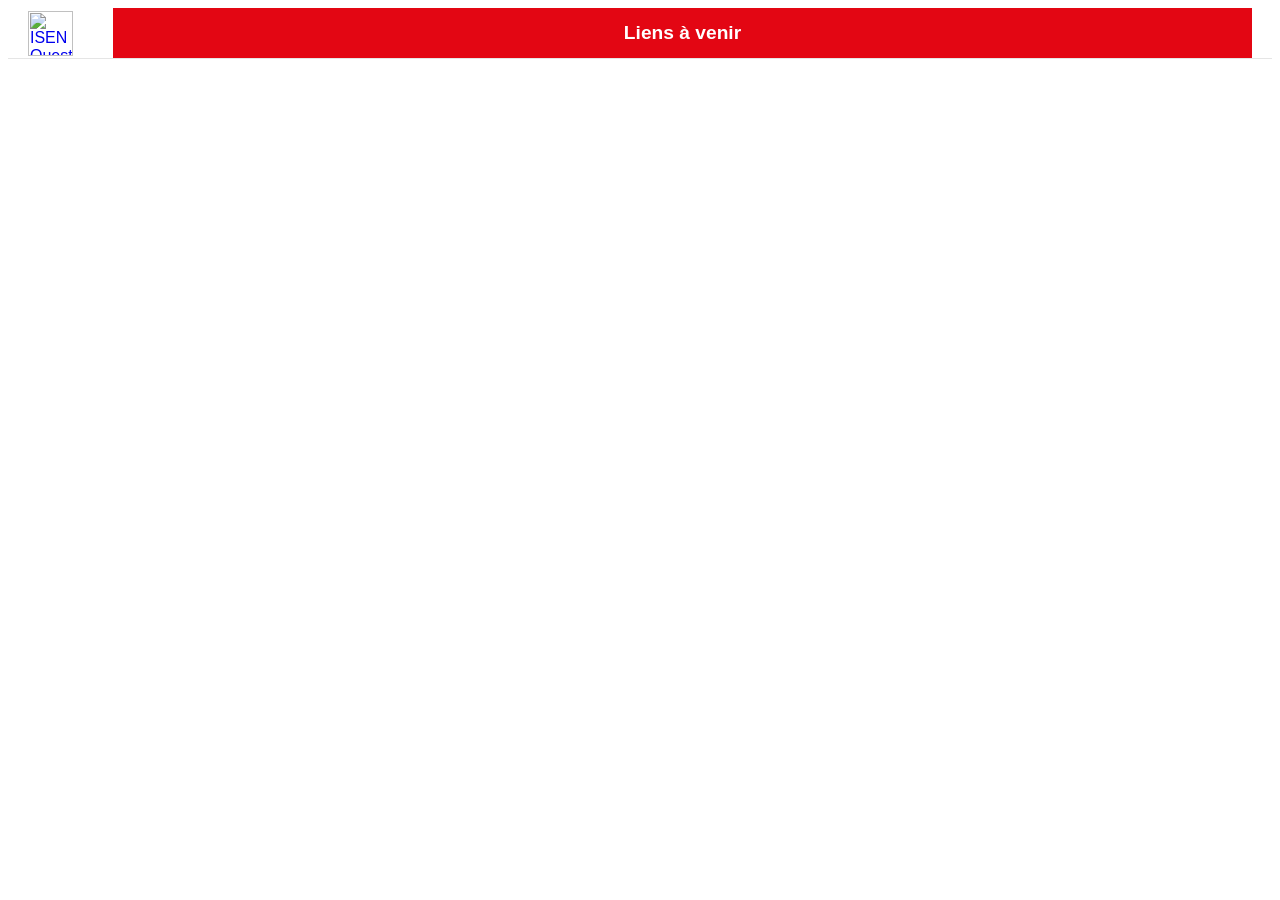
==== apprentissage.html @ 408ec8ad "F15 Header PA E1" ====
<html>
<head>
	<meta charset="UTF-8">
	<meta name="viewport" content="width=device-width, initial-scale=1">
	<title></title>
    <style>
html {
    font-family: Open Sans,sans-serif;
}
/* Conteneur principal du header */
.header-isen {
  background: #fff;
  border-bottom: 1px solid #e5e5e5;
}

/* Organisation interne */
.header-container {
  max-width: 1400px; /* un peu plus large pour aérer */
  margin: 0 auto;
  padding: 0 20px;
  display: flex;
  align-items: center;
  justify-content: space-between;
}

/* Logo */
.header-logo img {
  height: 45px; /* logo moins haut */
  width: auto;
}

/* Navigation */
.header-nav {
  background: #e30613; /* Rouge ISEN */
  flex: 1; /* occupe toute la largeur dispo */
  margin-left: 40px; /* espace entre logo et barre rouge */
}

.header-nav ul {
  list-style: none;
  display: flex;
  justify-content: space-around; /* liens espacés sur toute la largeur */
  margin: 0;
  padding: 0;
}

.header-nav li {
  flex: 1; /* chaque lien occupe une largeur égale */
  text-align: center;
}

.header-nav a {
  display: block;
  padding: 14px 10px;
  font-size: 1.2em;
  font-weight: bold;
  color: #fff;
  transition: background 0.2s;
  text-decoration: none;
}

.header-nav a:hover {
  text-decoration: underline;
}
    </style>
</head>
<body>
<header class="header-isen">
  <div class="header-container">
    <!-- Logo -->
    <a href="/" class="header-logo">
      <img src="https://isen-ouest.fr/wp-content/uploads/2024/07/15/logo-isen-couleur.png" alt="ISEN Ouest">
    </a>

    <!-- Navbar -->
    <nav class="header-nav">
      <ul>
        <li><a href="#">Liens à venir</a></li>
      </ul>
    </nav>
  </div>
</header>


</body>
</html>
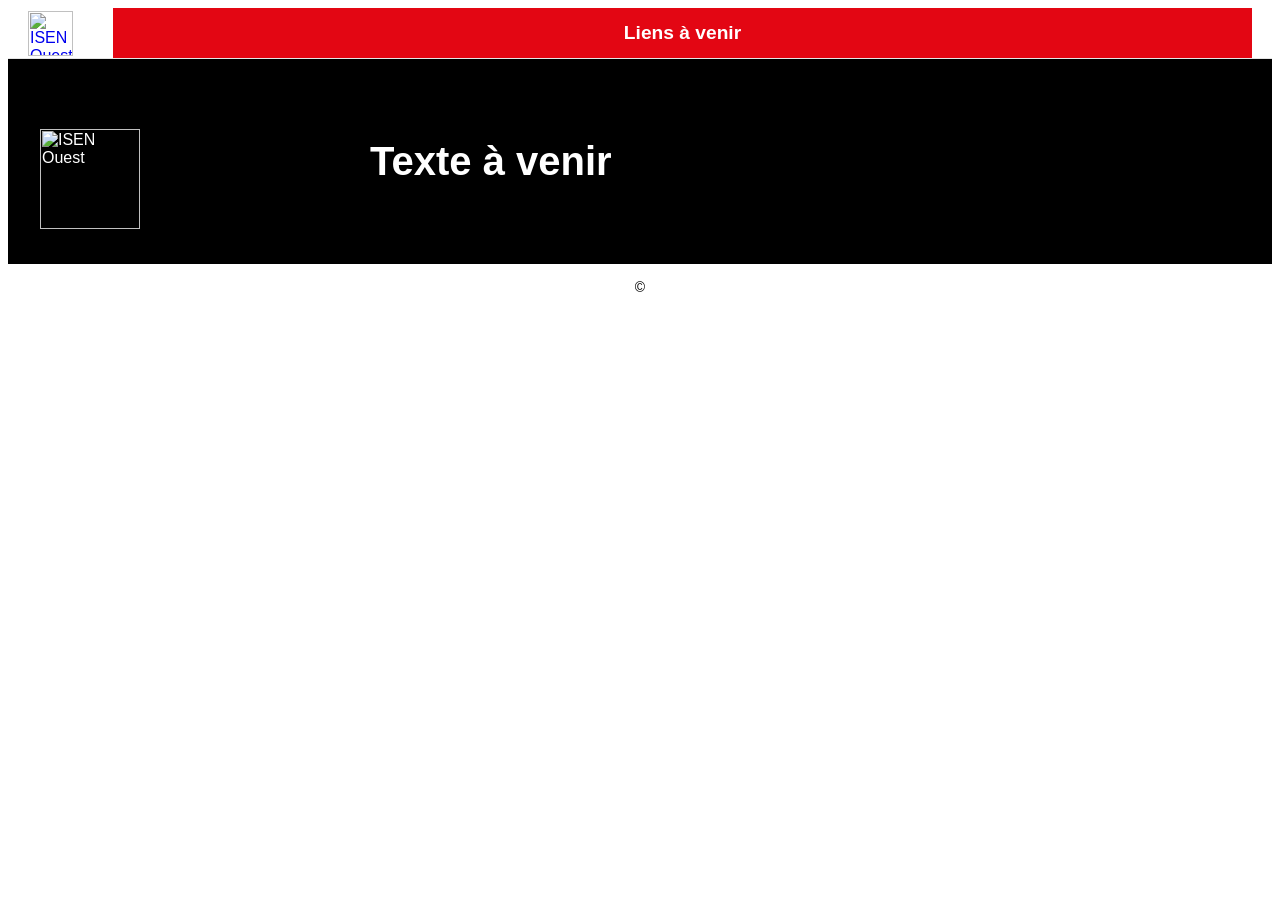
==== commit 2a7d5514: "F16 Footer PA E1" ====
--- a/apprentissage.html
+++ b/apprentissage.html
@@ -61,6 +61,115 @@
 
 .header-nav a:hover {
   text-decoration: underline;
+}
+html {
+  font-family: Open Sans,sans-serif;
+}
+
+.site-footer {
+  background: #000;
+  color: #fff;
+  padding: 40px 20px 20px;
+  font-family: Arial, sans-serif;
+}
+
+/* Conteneur principal */
+.footer-container {
+  display: flex;
+  max-width: 1200px;
+  margin: 0 auto;
+  gap: 40px;
+  flex-wrap: wrap;
+}
+
+/* Colonne 1 : logo + bouton */
+.footer-col-logo {
+  flex: 1;
+  min-width: 220px;
+  display: flex;
+  flex-direction: column;
+}
+
+.footer-logo {
+  height: 100px;
+  margin-bottom: 15px;
+  margin-top: 30px;
+}
+
+.btn-contact {
+  display: block;
+  padding: 10px 20px;
+  background: #c8102e;
+  color: #fff;
+  font-weight: 600;
+  text-decoration: none;
+  border-radius: 25px;
+  margin: auto;
+}
+
+.btn-contact:hover {
+  background: #a00b23;
+}
+
+/* Zone liens (colonnes 2-4) */
+.footer-links-section {
+  flex: 3;
+  display: flex;
+  flex-direction: column;
+}
+
+/* Titre général */
+.footer-cities {
+  font-size: 40px;
+  font-weight: 700;
+  text-align: left;
+  margin-bottom: 20px;
+}
+
+/* Colonnes de liens */
+.footer-links-container {
+  display: flex;
+  gap: 40px;
+  flex-wrap: wrap;
+}
+
+.footer-col {
+	width: 25%
+}
+.footer-col h3 {
+  font-size: 16px;
+  font-weight: 700;
+  margin-bottom: 12px;
+}
+
+.footer-col ul {
+  list-style: none;
+  padding: 0;
+  margin: 0;
+}
+
+.footer-col li {
+  margin-bottom: 8px;
+}
+
+.footer-col a {
+  color: #fff;
+  text-decoration: none;
+  font-size: 14px;
+}
+
+.footer-col a:hover {
+  text-decoration: underline;
+}
+
+/* Bas de page */
+.footer-bottom {
+  text-align: center;
+  padding-top: 15px;
+  background-color: white;
+  color: black;
+  font-family: Arial, sans-serif;
+  font-size: 14px;
 }
     </style>
 </head>
@@ -82,5 +191,28 @@
 </header>
 
 
+
+<footer class="site-footer">
+  <div class="footer-container">
+
+    <!-- Colonne 1 : Logo + bouton -->
+    <div class="footer-col footer-col-logo">
+      <img src="https://isen-ouest.fr/wp-content/uploads/2024/07/15/logo-isen-blanc.svg" 
+           alt="ISEN Ouest" class="footer-logo">
+    </div>
+
+    <!-- Zone titres + colonnes 2-4 -->
+    <div class="footer-links-section">
+      <!-- Titre général -->
+      <p class="footer-cities">Texte à venir</p>
+
+
+  </div>
+
+  <!-- Bas de page -->
+</footer>
+<div class="footer-bottom">
+  &copy;
+</div>
 </body>
 </html>
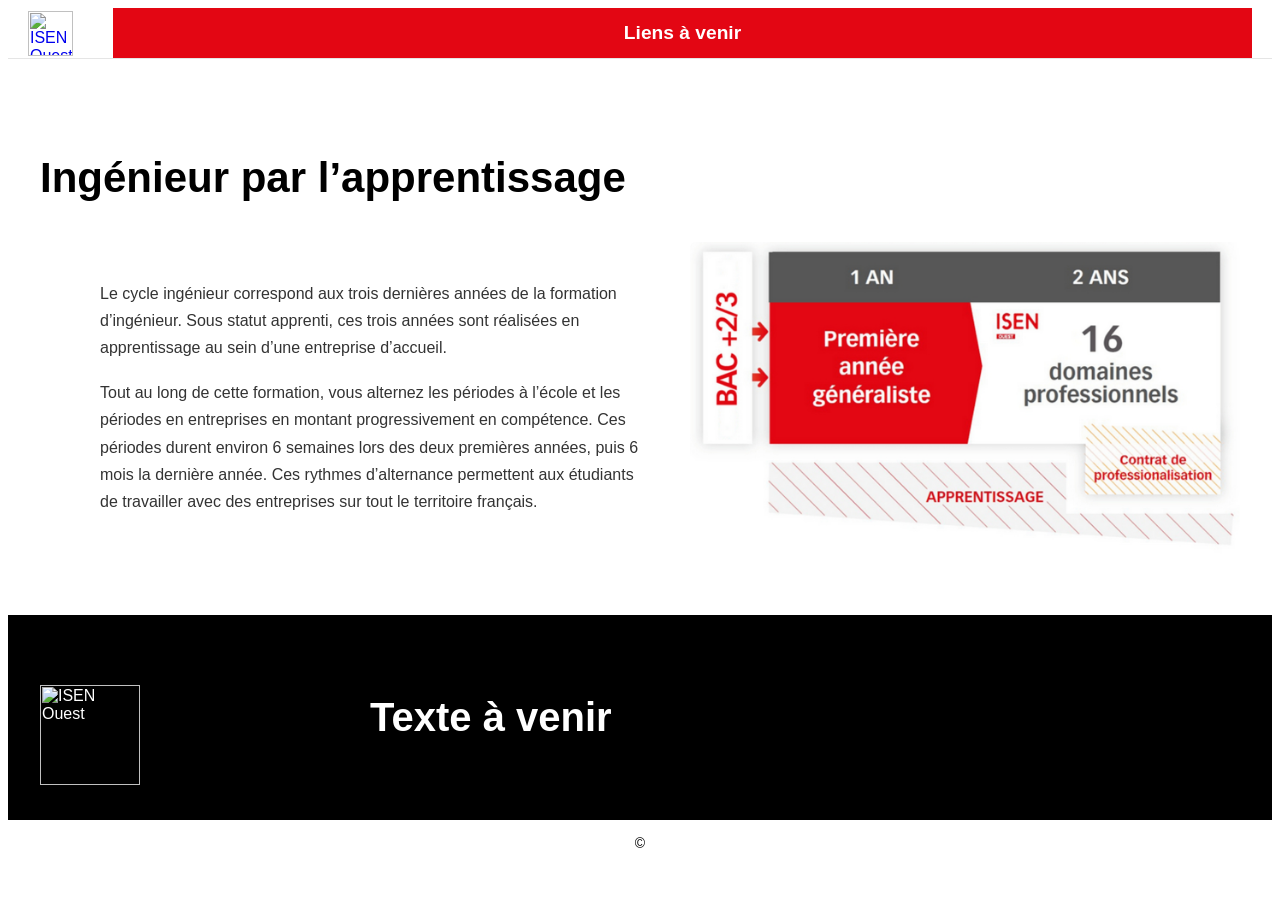
==== commit f86064e1: "F17 Text_img PA E1" ====
--- a/apprentissage.html
+++ b/apprentissage.html
@@ -170,6 +170,63 @@
   color: black;
   font-family: Arial, sans-serif;
   font-size: 14px;
+}
+
+html {
+  font-family: Open Sans,sans-serif;
+}
+/* TEXT_IMG */
+.block-devenir {
+  background: #fff;
+  padding: 60px 20px;
+}
+
+/* Conteneur global */
+.block-container {
+  max-width: 1200px;
+  margin: 0 auto;
+}
+
+/* Titre en haut */
+.block-title {
+  font-size: 42px;
+  font-weight: 700;
+  color: #000;
+  margin-bottom: 40px;
+  text-align: left;
+}
+
+/* Deux colonnes */
+.block-columns-img {
+  display: flex;
+  align-items: center;
+  gap: 40px;
+}
+
+/* Colonne texte */
+.block-text {
+  flex: 1;
+  padding-left: 5%;
+}
+
+.block-text p {
+  font-size: 16px;
+  line-height: 1.7;
+  color: #333;
+  margin-bottom: 18px;
+}
+
+/* Colonne image */
+.block-image {
+  flex: 1;
+  display: flex;
+  justify-content: center;
+}
+
+.block-image img {
+  max-width: 100%;
+  height: auto;
+  border-radius: 6px;
 }
     </style>
 </head>
@@ -189,7 +246,30 @@
     </nav>
   </div>
 </header>
-
+<section class="block-devenir">
+  <div class="block-container">
+    <!-- Titre en haut -->
+    <h1 class="block-title">Ingénieur par l’apprentissage</h1>
+
+    <!-- Deux colonnes -->
+    <div class="block-columns-img">
+      <!-- Colonne gauche : texte -->
+      <div class="block-text">
+        <p>
+        Le cycle ingénieur correspond aux trois dernières années de la formation d’ingénieur. Sous statut apprenti, ces trois années sont réalisées en apprentissage au sein d’une entreprise d’accueil.
+        </p>
+        <p>
+        Tout au long de cette formation, vous alternez les périodes à l’école et les périodes en entreprises en montant progressivement en compétence. Ces périodes durent environ 6 semaines lors des deux premières années, puis 6 mois la dernière année. Ces rythmes d’alternance permettent aux étudiants de travailler avec des entreprises sur tout le territoire français.
+        </p>
+      </div>
+
+      <!-- Colonne droite : image -->
+      <div class="block-image">
+        <img src="img/schema-cycle-inge.jpg" alt="">
+      </div>
+    </div>
+  </div>
+</section>
 
 
 <footer class="site-footer">
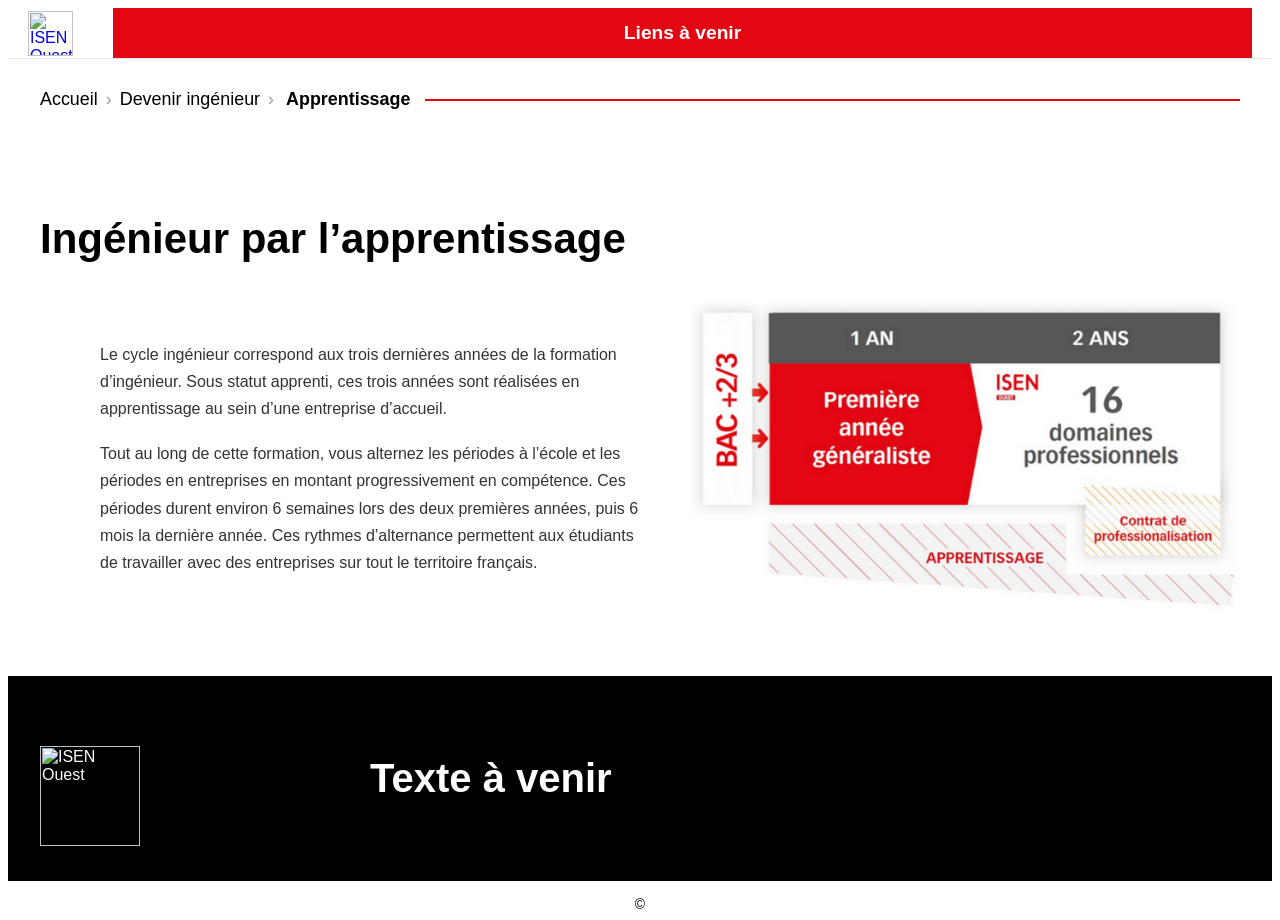
==== commit b5d7c227: "F51 Breadcrumps E2" ====
--- a/apprentissage.html
+++ b/apprentissage.html
@@ -3,232 +3,7 @@
 	<meta charset="UTF-8">
 	<meta name="viewport" content="width=device-width, initial-scale=1">
 	<title></title>
-    <style>
-html {
-    font-family: Open Sans,sans-serif;
-}
-/* Conteneur principal du header */
-.header-isen {
-  background: #fff;
-  border-bottom: 1px solid #e5e5e5;
-}
-
-/* Organisation interne */
-.header-container {
-  max-width: 1400px; /* un peu plus large pour aérer */
-  margin: 0 auto;
-  padding: 0 20px;
-  display: flex;
-  align-items: center;
-  justify-content: space-between;
-}
-
-/* Logo */
-.header-logo img {
-  height: 45px; /* logo moins haut */
-  width: auto;
-}
-
-/* Navigation */
-.header-nav {
-  background: #e30613; /* Rouge ISEN */
-  flex: 1; /* occupe toute la largeur dispo */
-  margin-left: 40px; /* espace entre logo et barre rouge */
-}
-
-.header-nav ul {
-  list-style: none;
-  display: flex;
-  justify-content: space-around; /* liens espacés sur toute la largeur */
-  margin: 0;
-  padding: 0;
-}
-
-.header-nav li {
-  flex: 1; /* chaque lien occupe une largeur égale */
-  text-align: center;
-}
-
-.header-nav a {
-  display: block;
-  padding: 14px 10px;
-  font-size: 1.2em;
-  font-weight: bold;
-  color: #fff;
-  transition: background 0.2s;
-  text-decoration: none;
-}
-
-.header-nav a:hover {
-  text-decoration: underline;
-}
-html {
-  font-family: Open Sans,sans-serif;
-}
-
-.site-footer {
-  background: #000;
-  color: #fff;
-  padding: 40px 20px 20px;
-  font-family: Arial, sans-serif;
-}
-
-/* Conteneur principal */
-.footer-container {
-  display: flex;
-  max-width: 1200px;
-  margin: 0 auto;
-  gap: 40px;
-  flex-wrap: wrap;
-}
-
-/* Colonne 1 : logo + bouton */
-.footer-col-logo {
-  flex: 1;
-  min-width: 220px;
-  display: flex;
-  flex-direction: column;
-}
-
-.footer-logo {
-  height: 100px;
-  margin-bottom: 15px;
-  margin-top: 30px;
-}
-
-.btn-contact {
-  display: block;
-  padding: 10px 20px;
-  background: #c8102e;
-  color: #fff;
-  font-weight: 600;
-  text-decoration: none;
-  border-radius: 25px;
-  margin: auto;
-}
-
-.btn-contact:hover {
-  background: #a00b23;
-}
-
-/* Zone liens (colonnes 2-4) */
-.footer-links-section {
-  flex: 3;
-  display: flex;
-  flex-direction: column;
-}
-
-/* Titre général */
-.footer-cities {
-  font-size: 40px;
-  font-weight: 700;
-  text-align: left;
-  margin-bottom: 20px;
-}
-
-/* Colonnes de liens */
-.footer-links-container {
-  display: flex;
-  gap: 40px;
-  flex-wrap: wrap;
-}
-
-.footer-col {
-	width: 25%
-}
-.footer-col h3 {
-  font-size: 16px;
-  font-weight: 700;
-  margin-bottom: 12px;
-}
-
-.footer-col ul {
-  list-style: none;
-  padding: 0;
-  margin: 0;
-}
-
-.footer-col li {
-  margin-bottom: 8px;
-}
-
-.footer-col a {
-  color: #fff;
-  text-decoration: none;
-  font-size: 14px;
-}
-
-.footer-col a:hover {
-  text-decoration: underline;
-}
-
-/* Bas de page */
-.footer-bottom {
-  text-align: center;
-  padding-top: 15px;
-  background-color: white;
-  color: black;
-  font-family: Arial, sans-serif;
-  font-size: 14px;
-}
-
-html {
-  font-family: Open Sans,sans-serif;
-}
-/* TEXT_IMG */
-.block-devenir {
-  background: #fff;
-  padding: 60px 20px;
-}
-
-/* Conteneur global */
-.block-container {
-  max-width: 1200px;
-  margin: 0 auto;
-}
-
-/* Titre en haut */
-.block-title {
-  font-size: 42px;
-  font-weight: 700;
-  color: #000;
-  margin-bottom: 40px;
-  text-align: left;
-}
-
-/* Deux colonnes */
-.block-columns-img {
-  display: flex;
-  align-items: center;
-  gap: 40px;
-}
-
-/* Colonne texte */
-.block-text {
-  flex: 1;
-  padding-left: 5%;
-}
-
-.block-text p {
-  font-size: 16px;
-  line-height: 1.7;
-  color: #333;
-  margin-bottom: 18px;
-}
-
-/* Colonne image */
-.block-image {
-  flex: 1;
-  display: flex;
-  justify-content: center;
-}
-
-.block-image img {
-  max-width: 100%;
-  height: auto;
-  border-radius: 6px;
-}
-    </style>
+      <link href="style.css" rel="stylesheet">
 </head>
 <body>
 <header class="header-isen">
@@ -246,6 +21,20 @@
     </nav>
   </div>
 </header>
+<nav class="breadcrumb" aria-label="Fil d'Ariane">
+  <div class="breadcrumb-container">
+    <div class="breadcrumb-content">
+      <a href="index.html">Accueil</a>
+      <span class="separator">›</span>
+      <a href="devenir_inge.html">Devenir ingénieur</a>
+      <span class="separator">›</span>
+      <span class="current">Apprentissage</span>
+    </div>
+
+    <!-- élément qui remplit la partie droite et affiche la ligne rouge -->
+    <div class="breadcrumb-line" aria-hidden="true"></div>
+  </div>
+</nav>
 <section class="block-devenir">
   <div class="block-container">
     <!-- Titre en haut -->
--- a/style.css
+++ b/style.css
@@ -0,0 +1,591 @@
+  html {
+  font-family: Open Sans, sans-serif;
+}
+
+.header-isen {
+  background: #fff;
+  border-bottom: 1px solid #e5e5e5;
+}
+
+.header-container {
+  max-width: 1400px;
+  margin: 0 auto;
+  padding: 0 20px;
+  display: flex;
+  align-items: center;
+  justify-content: space-between;
+}
+
+.header-logo img {
+  height: 45px;
+  width: auto;
+}
+
+.header-nav {
+  background: #e30613;
+  flex: 1;
+  margin-left: 40px;
+}
+
+.header-nav ul {
+  list-style: none;
+  display: flex;
+  justify-content: space-around;
+  margin: 0;
+  padding: 0;
+}
+
+.header-nav li {
+  flex: 1;
+  text-align: center;
+}
+
+.header-nav a {
+  display: block;
+  padding: 14px 10px;
+  font-size: 1.2em;
+  font-weight: bold;
+  color: #fff;
+  transition: background 0.2s;
+  text-decoration: none;
+}
+
+.header-nav a:hover {
+  text-decoration: underline;
+}
+
+.breadcrumb {
+  background: #fff;
+}
+
+.breadcrumb-container {
+  max-width: 1200px;
+  margin: 0 auto;
+  padding: 30px 20px 10px;
+  display: flex;
+  align-items: center;
+  gap: 0;
+}
+
+.breadcrumb-content {
+  display: flex;
+  align-items: center;
+  z-index: 1;
+  font-size: 1.12em;
+}
+
+.breadcrumb a {
+  color: #000;
+  text-decoration: none;
+}
+
+.breadcrumb a:hover {
+  text-decoration: underline;
+}
+
+.breadcrumb .separator {
+  margin: 0 8px;
+  color: #999;
+}
+
+.breadcrumb .current {
+  color: #000;
+  font-weight: 600;
+  margin-left: 4px;
+}
+
+.breadcrumb-line {
+  flex: 1;
+  height: 2px;
+  background: #e30613;
+  margin-left: 15px;
+  align-self: center;
+}
+
+.contact-card {
+  max-width: 720px;
+  margin: 2em auto;
+  border-radius: 10px;
+  background-color: white;
+  box-shadow: 0 6px 24px rgba(12, 12, 12, 0.4);
+  padding: 28px;
+  box-sizing: border-box;
+  border: 1px solid #e6e6e6;
+}
+
+.contact-card h1 {
+  margin: 0 0 10px 0;
+  font-size: 28px;
+  font-weight: 700;
+  color: #000;
+}
+
+.contact-card .lead {
+  margin: 0 0 18px 0;
+  color: #6b6b6b;
+  font-size: 15px;
+  line-height: 1.5;
+}
+
+.notice {
+  background: #fff8f9;
+  border-left: 4px solid #c8102e;
+  color: #333;
+  padding: 10px 12px;
+  border-radius: 4px;
+  margin-bottom: 18px;
+  font-size: 14px;
+}
+
+form.contact-form {
+  display: block;
+}
+
+.form-row {
+  display: flex;
+  gap: 12px;
+  margin-bottom: 14px;
+  align-items: flex-start;
+  flex-wrap: wrap;
+}
+
+.w-100 {
+  width: 100%;
+}
+
+label.field-label {
+  display: block;
+  font-size: 14px;
+  margin-bottom: 6px;
+  color: #222;
+}
+
+input[type="text"],
+input[type="tel"],
+input[type="email"],
+select,
+textarea {
+  width: 100%;
+  padding: 10px 12px;
+  border: 1px solid #d7d7d7;
+  border-radius: 6px;
+  font-size: 14px;
+  box-sizing: border-box;
+  background: #fff;
+  color: #111;
+}
+
+textarea {
+  min-height: 140px;
+  resize: vertical;
+}
+
+.inline-group {
+  display: flex;
+  gap: 10px;
+  align-items: center;
+  flex-wrap: wrap;
+}
+
+.inline-group label {
+  font-size: 14px;
+  color: #222;
+  margin: 0;
+  display: flex;
+  align-items: center;
+  gap: 8px;
+}
+
+.small-note {
+  font-size: 13px;
+  color: #6b6b6b;
+  margin-top: 6px;
+}
+
+.consent-row {
+  display: flex;
+  gap: 8px;
+  align-items: center;
+  margin-bottom: 12px;
+  flex-wrap: wrap;
+}
+
+.actions {
+  margin-top: 8px;
+  display: flex;
+  gap: 12px;
+  align-items: center;
+  flex-wrap: wrap;
+}
+
+.btn-primary {
+  background: #c8102e;
+  color: #fff;
+  padding: 10px 18px;
+  border-radius: 6px;
+  border: 0;
+  font-weight: 700;
+  font-size: 15px;
+  cursor: pointer;
+  text-decoration: none;
+  display: inline-block;
+}
+
+.btn-primary:hover {
+  background: #a00b23;
+}
+
+.helper-link {
+  font-size: 14px;
+  color: #6b6b6b;
+  text-decoration: none;
+}
+
+.helper-link:hover {
+  text-decoration: underline;
+  color: #000;
+}
+
+.hp {
+  position: absolute;
+  left: -9999px;
+  top: auto;
+  width: 1px;
+  height: 1px;
+  overflow: hidden;
+}
+
+.block-container {
+  max-width: 1200px;
+  margin: 0 auto;
+}
+
+.block-columns {
+  display: flex;
+  gap: 40px;
+  align-items: normal;
+}
+
+.block-alternance {
+  margin: 40px auto;
+  border: 2px solid #c8102e;
+  border-radius: 8px;
+  overflow: hidden;
+  background: #fff;
+  box-shadow: 0 4px 12px rgba(0, 0, 0, 0.1);
+}
+
+.block-alternance img {
+  width: 100%;
+  height: auto;
+  display: block;
+}
+
+.block-alternance-content {
+  padding: 24px 30px;
+}
+
+.block-alternance-content h2 {
+  font-size: 200%;
+  margin-top: 0;
+  margin-bottom: 16px;
+}
+
+.block-alternance-content p {
+  font-size: 16px;
+  line-height: 1.6;
+  color: #333;
+  margin-bottom: 16px;
+}
+
+.block-button {
+  margin: auto;
+  text-align: center;
+}
+
+.block-button a {
+  background-color: #e30613;
+  color: #fff;
+  display: inline-block;
+  padding: 0.5rem 2rem;
+  border-radius: 3.45rem;
+  font-weight: 700;
+  text-decoration: none;
+}
+
+.block-button a:hover {
+  text-decoration: underline;
+}
+
+.block-devenir {
+  background: #fff;
+  padding: 60px 20px;
+}
+
+.block-title {
+  font-size: 42px;
+  font-weight: 700;
+  color: #000;
+  margin-bottom: 40px;
+  text-align: left;
+}
+
+.block-columns-img {
+  display: flex;
+  align-items: center;
+  gap: 40px;
+}
+
+.block-text {
+  flex: 1;
+  padding-left: 5%;
+}
+
+.block-text p {
+  font-size: 16px;
+  line-height: 1.7;
+  color: #333;
+  margin-bottom: 18px;
+}
+
+.block-image {
+  flex: 1;
+  display: flex;
+  justify-content: center;
+}
+
+.block-image img {
+  max-width: 100%;
+  height: auto;
+  border-radius: 6px;
+}
+
+.dp-section {
+  max-width: 1200px;
+  margin: 40px auto;
+  padding: 0 20px;
+}
+
+.dp-section h2 {
+  font-size: 24px;
+  font-weight: 700;
+  margin-bottom: 30px;
+  color: #000;
+}
+
+.dp-grid {
+  display: grid;
+  grid-template-columns: repeat(auto-fill, minmax(180px, 1fr));
+  gap: 20px;
+}
+
+.dp-card {
+  border: 1px solid #ddd;
+  border-radius: 8px;
+  overflow: hidden;
+  background: #fff;
+  transition: transform 0.2s ease;
+  padding: 3px 3px 0;
+  position: relative;
+}
+
+.dp-card:hover {
+  transform: translateY(-5px);
+  box-shadow: 0 6px 15px rgba(0, 0, 0, 0.1);
+}
+
+.dp-card img {
+  width: 100%;
+  height: auto;
+  display: block;
+}
+
+.dp-card p {
+  padding: 1px 0.5em;
+  font-size: 16px;
+  font-weight: bold;
+  margin: 0;
+  position: relative;
+  background-color: #05819d;
+  color: white;
+  font-weight: bold;
+  display: inline;
+  position: absolute;
+  bottom: 1em;
+  left: 0;
+  margin: 0;
+}
+
+.site-footer {
+  background: #000;
+  color: #fff;
+  padding: 40px 20px 20px;
+  font-family: Arial, sans-serif;
+}
+
+.footer-container {
+  display: flex;
+  max-width: 1200px;
+  margin: 0 auto;
+  gap: 40px;
+  flex-wrap: wrap;
+}
+
+.footer-col-logo {
+  flex: 1;
+  min-width: 220px;
+  display: flex;
+  flex-direction: column;
+}
+
+.footer-logo {
+  height: 100px;
+  margin-bottom: 15px;
+  margin-top: 30px;
+}
+
+.btn-contact {
+  display: block;
+  padding: 10px 20px;
+  background: #c8102e;
+  color: #fff;
+  font-weight: 600;
+  text-decoration: none;
+  border-radius: 25px;
+  margin: auto;
+}
+
+.btn-contact:hover {
+  background: #a00b23;
+}
+
+.footer-links-section {
+  flex: 3;
+  display: flex;
+  flex-direction: column;
+}
+
+.footer-cities {
+  font-size: 40px;
+  font-weight: 700;
+  text-align: left;
+  margin-bottom: 20px;
+}
+
+.footer-links-container {
+  display: flex;
+  gap: 40px;
+  flex-wrap: wrap;
+}
+
+.footer-col {
+  width: 25%;
+}
+
+.footer-col h3 {
+  font-size: 16px;
+  font-weight: 700;
+  margin-bottom: 12px;
+}
+
+.footer-col ul {
+  list-style: none;
+  padding: 0;
+  margin: 0;
+}
+
+.footer-col li {
+  margin-bottom: 8px;
+}
+
+.footer-col a {
+  color: #fff;
+  text-decoration: none;
+  font-size: 14px;
+}
+
+.footer-col a:hover {
+  text-decoration: underline;
+}
+
+.footer-bottom {
+  text-align: center;
+  padding-top: 15px;
+  background-color: white;
+  color: black;
+  font-family: Arial, sans-serif;
+  font-size: 14px;
+}
+
+@media (max-width: 900px) {
+  .footer-container {
+    flex-direction: column;
+    gap: 20px;
+  }
+
+  .footer-links-container {
+    flex-direction: column;
+    gap: 20px;
+  }
+
+  .footer-cities {
+    text-align: left;
+    font-size: 18px;
+  }
+	/* ===== BLOCKS ===== */
+	/* Conteneur global */
+  .block-container {
+	max-width: 1200px;
+	margin: 0 auto;
+  }
+/* Deux colonnes */
+  .block-columns {
+	display: flex;
+	gap: 40px;
+	align-items: normal;
+  }
+
+  .block-alternance {
+	margin: 40px auto;
+	border: 2px solid #c8102e;
+	border-radius: 8px;
+	overflow: hidden;
+	background: #fff;
+	box-shadow: 0 4px 12px rgba(0,0,0,0.1);
+  }
+  .block-alternance img {
+	width: 100%;
+	height: auto;
+	display: block;
+  }
+  .block-alternance-content {
+	padding: 24px 30px;
+  }
+  .block-alternance-content h2 {
+	font-size: 200%;
+	margin-top: 0;
+	margin-bottom: 16px;
+  }
+  .block-alternance-content p {
+	font-size: 16px;
+	line-height: 1.6;
+	color: #333;
+	margin-bottom: 16px;
+  }
+  .block-button {
+	margin: auto;
+	text-align: center;
+  }
+  .block-button a {
+	background-color: #e30613;
+	color: #fff;
+	display: inline-block;
+	padding: .5rem 2rem;
+	border-radius: 3.45rem;
+	font-weight: 700;
+	text-decoration: none;
+  }
+  .block-button a:hover {
+	text-decoration: underline;
+  }	
+}
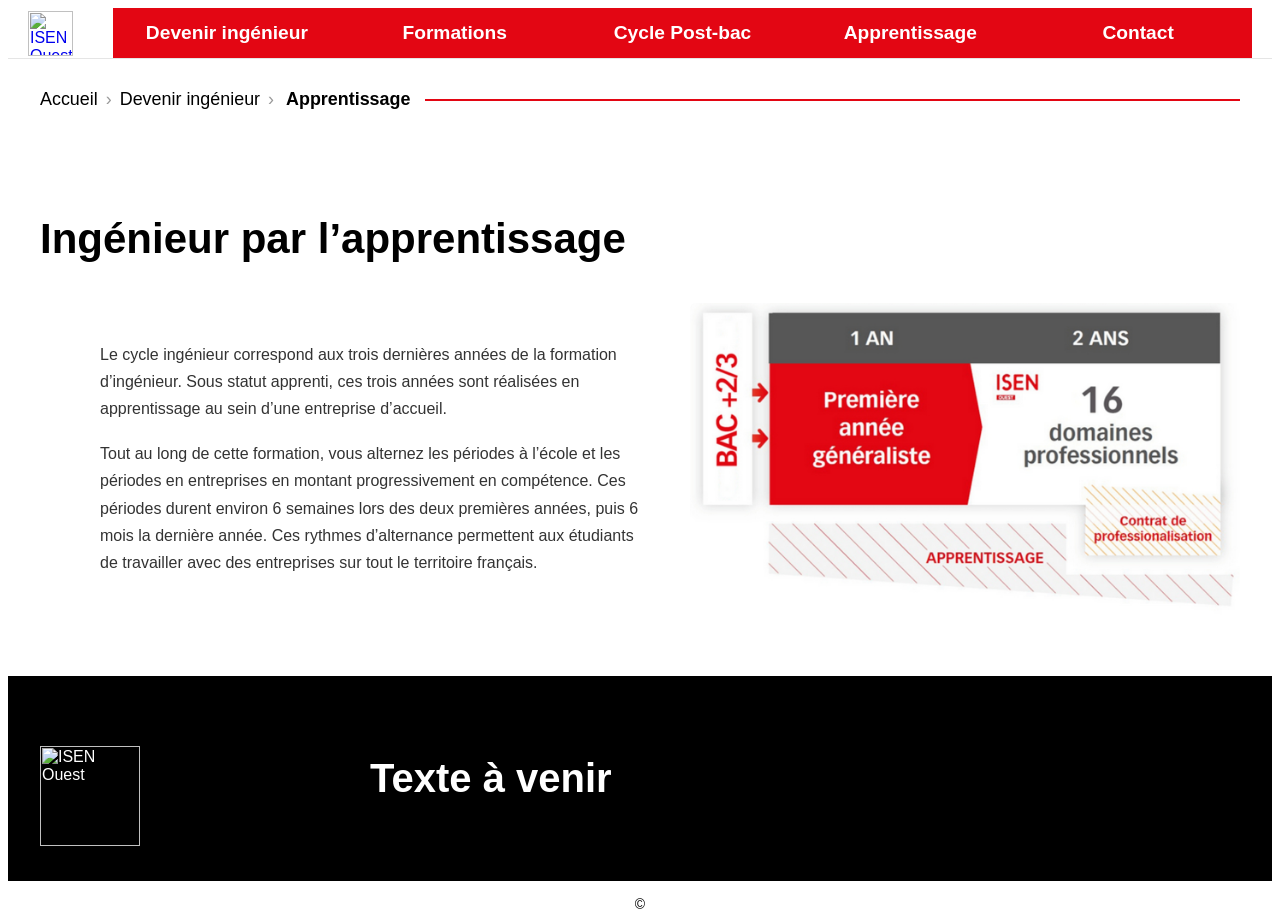
==== commit 39c3ca0e: "F41 Header PD E1" ====
--- a/apprentissage.html
+++ b/apprentissage.html
@@ -7,20 +7,26 @@
 </head>
 <body>
 <header class="header-isen">
-  <div class="header-container">
-    <!-- Logo -->
-    <a href="/" class="header-logo">
-      <img src="https://isen-ouest.fr/wp-content/uploads/2024/07/15/logo-isen-couleur.png" alt="ISEN Ouest">
-    </a>
+    <div class="header-container">
 
-    <!-- Navbar -->
-    <nav class="header-nav">
-      <ul>
-        <li><a href="#">Liens à venir</a></li>
-      </ul>
-    </nav>
-  </div>
-</header>
+      <!-- Logo -->
+      <a href="index.html" class="header-logo">
+        <img src="https://isen-ouest.fr/wp-content/uploads/2024/07/15/logo-isen-couleur.png" alt="ISEN Ouest">
+      </a>
+
+      <!-- Navigation -->
+      <nav class="header-nav">
+        <ul>
+          <li><a href="devenir_inge.html">Devenir ingénieur</a></li>
+          <li><a href="formations.html">Formations</a></li>
+          <li><a href="postbac.html">Cycle Post-bac</a></li>
+          <li><a href="apprentissage.html">Apprentissage</a></li>
+          <li><a href="contact.html">Contact</a></li>
+        </ul>
+      </nav>
+
+    </div>
+  </header>
 <nav class="breadcrumb" aria-label="Fil d'Ariane">
   <div class="breadcrumb-container">
     <div class="breadcrumb-content">
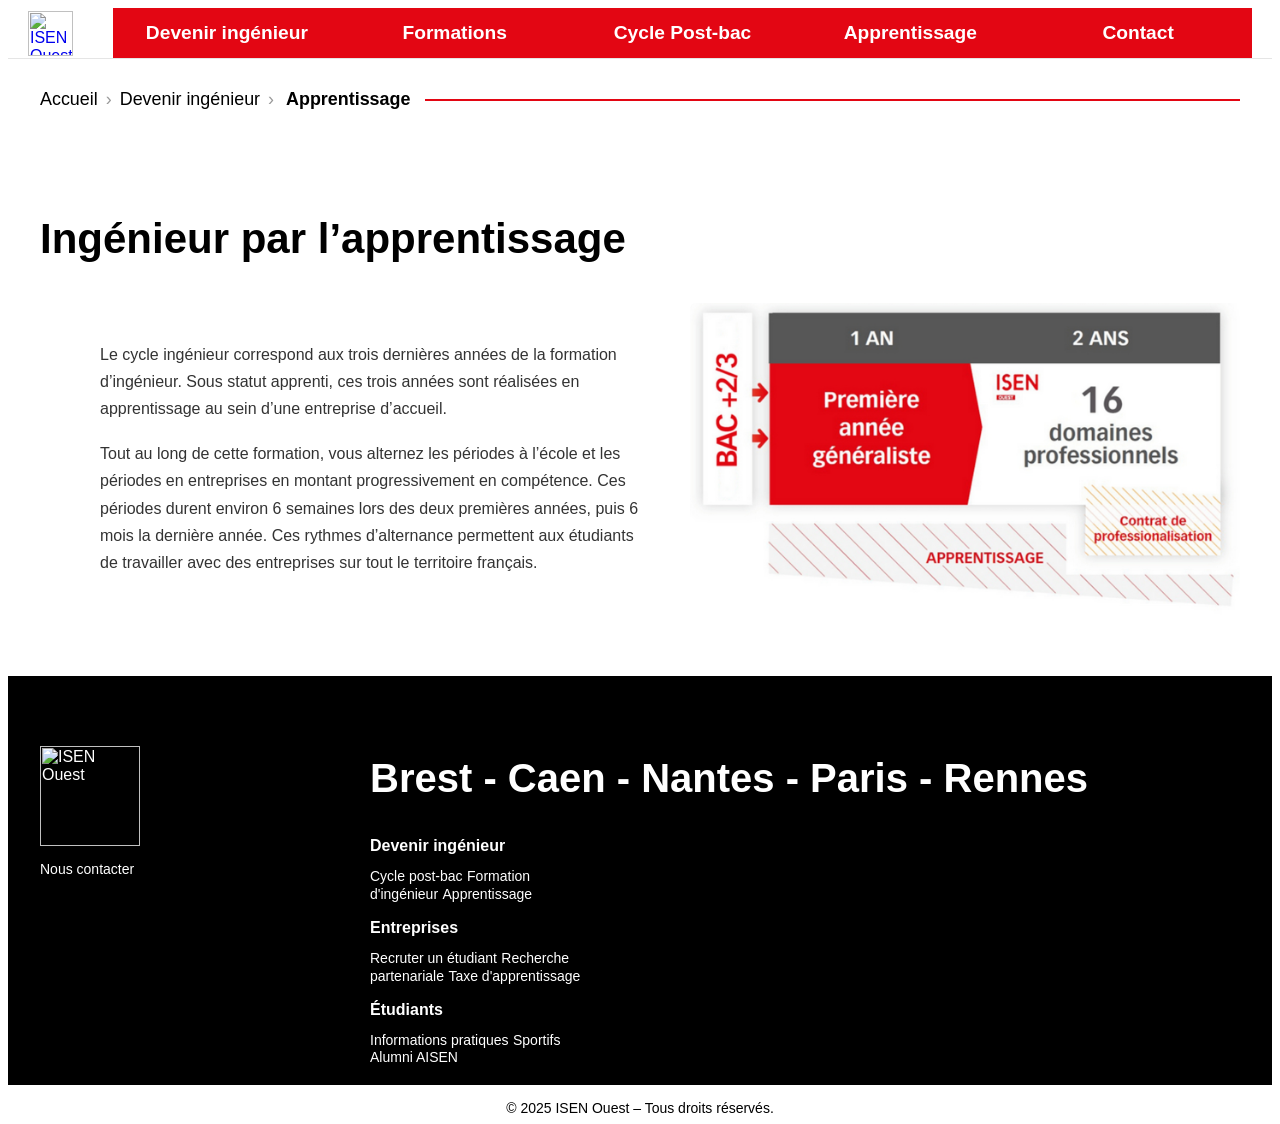
==== commit 29ac4093: "Footer" ====
--- a/apprentissage.html
+++ b/apprentissage.html
@@ -66,28 +66,62 @@
   </div>
 </section>
 
+<footer class="site-footer">
 
-<footer class="site-footer">
-  <div class="footer-container">
+    <div class="footer-container">
 
-    <!-- Colonne 1 : Logo + bouton -->
-    <div class="footer-col footer-col-logo">
-      <img src="https://isen-ouest.fr/wp-content/uploads/2024/07/15/logo-isen-blanc.svg" 
-           alt="ISEN Ouest" class="footer-logo">
+      <!-- Logo et bouton -->
+      <div class="footer-col footer-col-logo">
+
+        <img src="https://isen-ouest.fr/wp-content/uploads/2024/07/15/logo-isen-blanc.svg"
+             alt="ISEN Ouest"
+             class="footer-logo">
+
+        <a href="contact.html" class="footer-contact">
+          Nous contacter
+        </a>
+
+      </div>
+
+      <!-- Liens -->
+      <div class="footer-links-section">
+
+        <p class="footer-cities">
+          Brest - Caen - Nantes - Paris - Rennes
+        </p>
+
+        <div class="footer-links">
+
+          <div class="footer-col">
+            <h3>Devenir ingénieur</h3>
+            <a href="#">Cycle post-bac</a>
+            <a href="#">Formation d'ingénieur</a>
+            <a href="#">Apprentissage</a>
+          </div>
+
+          <div class="footer-col">
+            <h3>Entreprises</h3>
+            <a href="#">Recruter un étudiant</a>
+            <a href="#">Recherche partenariale</a>
+            <a href="#">Taxe d'apprentissage</a>
+          </div>
+
+          <div class="footer-col">
+            <h3>Étudiants</h3>
+            <a href="#">Informations pratiques</a>
+            <a href="#">Sportifs</a>
+            <a href="#">Alumni AISEN</a>
+          </div>
+
+        </div>
+      </div>
     </div>
 
-    <!-- Zone titres + colonnes 2-4 -->
-    <div class="footer-links-section">
-      <!-- Titre général -->
-      <p class="footer-cities">Texte à venir</p>
+  </footer>
 
-
+  <div class="footer-bottom">
+    © 2025 ISEN Ouest – Tous droits réservés.
   </div>
 
-  <!-- Bas de page -->
-</footer>
-<div class="footer-bottom">
-  &copy;
-</div>
 </body>
 </html>
